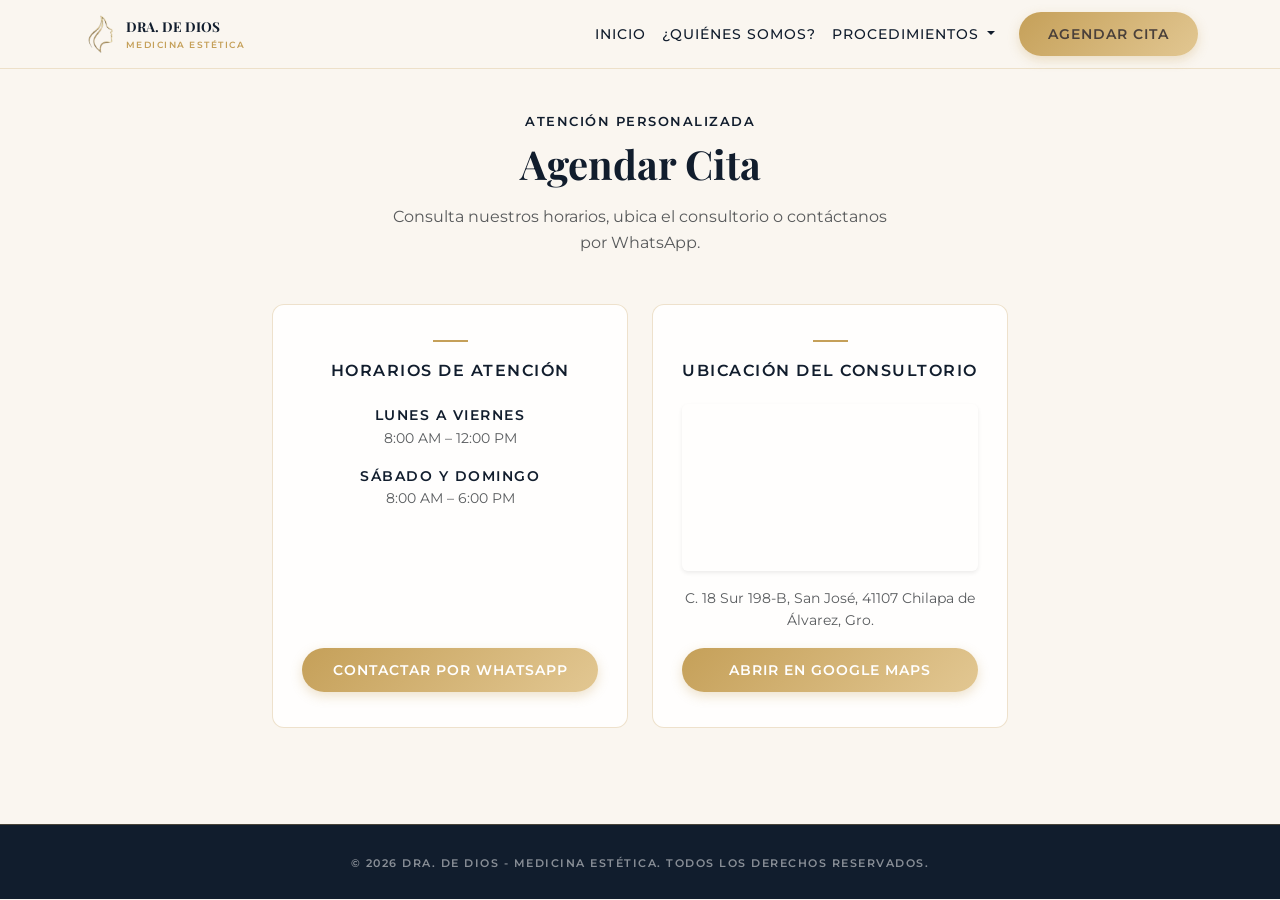
==== contacto-citas.html @ 8a77b9a0 "Add files via upload" ====
<!DOCTYPE html>
<html lang="es">
<head>
    <meta charset="UTF-8">
    <meta name="viewport" content="width=device-width, initial-scale=1.0">
    <title>Contacto y Citas - Dra. De Dios</title>
    <link rel="icon" type="image/png" href="imgs/icono.jpg">
    <link href="https://cdn.jsdelivr.net/npm/bootstrap@5.3.3/dist/css/bootstrap.min.css" rel="stylesheet">
    <link rel="stylesheet" href="estilos-index.css">
</head>
<body>

    <!-- 1. BARRA DE NAVEGACIÓN -->
    <header>
        <nav class="navbar navbar-expand-lg navegacion-principal fixed-top">
            <div class="container">
                <a class="navbar-brand d-flex align-items-center" href="index.html">
                    <img src="imgs/icono.jpg" alt="LogoDr" class="navegacion-logo-img me-2">
                    <div class="d-none d-sm-block text-start">
                        <span class="d-block fuente-marca fw-bold text-uppercase" style="font-size: 0.85rem;">Dra. De Dios</span>
                        <span class="d-block fuente-subtitulo-etiqueta" style="font-size: 0.55rem; color: var(--color-oro-principal);">Medicina Estética</span>
                    </div>
                </a>

                <button class="navbar-toggler" type="button" data-bs-toggle="collapse" data-bs-target="#menuNavegacion">
                    <span class="navbar-toggler-icon"></span>
                </button>

                <div class="collapse navbar-collapse" id="menuNavegacion">
                    <ul class="navbar-nav ms-auto align-items-center">
                        <li class="nav-item">
                            <a class="nav-link navegacion-enlace" href="index.html">Inicio</a>
                        </li>
                        <li class="nav-item">
                            <a class="nav-link navegacion-enlace" href="quienes-somos.html">¿Quiénes Somos?</a>
                        </li>
                        <li class="nav-item dropdown">
                            <a class="nav-link navegacion-enlace dropdown-toggle" href="#" role="button" data-bs-toggle="dropdown">
                                Procedimientos
                            </a>
                            <ul class="dropdown-menu desplegable-menu">
                                <li><a class="dropdown-item desplegable-item" href="faciales.html">Faciales</a></li>
                                <li><a class="dropdown-item desplegable-item" href="skincare.html">Skincare</a></li>
                            </ul>
                        </li>
                        <li class="nav-item ms-lg-3 mt-2 mt-lg-0">
                            <a class="btn boton-agendar-cita active" href="contacto-citas.html">Agendar Cita</a>
                        </li>
                    </ul>
                </div>
            </div>
        </nav>
    </header>

    <!-- 2. CONTENIDO PRINCIPAL -->
    <main class="container py-5 mt-5">
        
        <div class="text-center mb-5 pt-3">
            <span class="fuente-subtitulo-etiqueta d-block mb-2" style="font-size: 0.8rem;">Atención Personalizada</span>
            <h1 class="fuente-titulo-seccion display-6 fw-bold mb-3">Agendar Cita</h1>
            <p class="text-muted mx-auto" style="max-width: 500px;">
                Consulta nuestros horarios, ubica el consultorio o contáctanos por WhatsApp.
            </p>
        </div>

        <div class="row g-4 justify-content-center">
            
            <!-- TARJETA 1: HORARIOS -->
            <div class="col-md-4">
                <article class="tarjeta-informativa text-center d-flex flex-column justify-content-between h-100">
                    <div>
                        <div class="tarjeta-linea-decorativa mx-auto"></div>
                        <h2 class="fuente-subtitulo-etiqueta h6 mb-4">Horarios de Atención</h2>

                        <div class="mb-3">
                            <p class="fuente-subtitulo-etiqueta mb-0 small">Lunes a Viernes</p>
                            <p class="text-muted small mb-0">8:00 AM – 12:00 PM</p>
                        </div>

                        <div class="mb-4">
                            <p class="fuente-subtitulo-etiqueta mb-0 small">Sábado y Domingo</p>
                            <p class="text-muted small mb-0">8:00 AM – 6:00 PM</p>
                        </div>
                    </div>

                    <a href="https://wa.me/527561053792?text=Hola,%20me%20gustar%C3%ADa%20agendar%20una%20cita" 
                       target="_blank" 
                       class="btn boton-agendar-cita w-100 text-decoration-none mt-3">
                       Contactar por WhatsApp
                    </a>
                </article>
            </div>

            <!-- TARJETA 2: UBICACIÓN -->
            <div class="col-md-4">
                <article class="tarjeta-informativa text-center d-flex flex-column justify-content-between h-100">
                    <div>
                        <div class="tarjeta-linea-decorativa mx-auto"></div>
                        <h2 class="fuente-subtitulo-etiqueta h6 mb-4">Ubicación del Consultorio</h2>

                        <!-- Vista del Mapa embebido -->
                        <div class="ratio ratio-16x9 mb-3 rounded overflow-hidden shadow-sm">
                            <iframe 
                                src="https://maps.google.com/maps?q=17.591914,-99.173233&z=16&output=embed" 
                                style="border:0;" 
                                allowfullscreen="" 
                                loading="lazy">
                            </iframe>
                        </div>

                        <!-- Dirección escrita -->
                        <p class="text-muted small mb-0">
                            C. 18 Sur 198-B, San José, 41107 Chilapa de Álvarez, Gro.
                        </p>
                    </div>

                    <a href="https://maps.app.goo.gl/e6wotbNnZfLNRqmj9?g_st=aw" 
                       target="_blank" 
                       class="btn boton-agendar-cita w-100 text-decoration-none mt-3">
                       Abrir en Google Maps
                    </a>
                </article>
            </div>

        </div>
    </main>

    <!-- FOOTER -->
    <footer class="pie-pagina text-center py-4 mt-5">
        <div class="container">
            <small class="fuente-subtitulo-etiqueta text-white-50" style="font-size: 0.7rem;">
                &copy; 2026 Dra. De Dios - Medicina Estética. Todos los derechos reservados.
            </small>
        </div>
    </footer>

    <!-- Bootstrap JS para navegación móvil -->
    <script src="https://cdn.jsdelivr.net/npm/bootstrap@5.3.3/dist/js/bootstrap.bundle.min.js"></script>
</body>
</html>
---- estilos-index.css ----
@import url('https://fonts.googleapis.com/css2?family=Montserrat:wght@400;500;600&family=Playfair+Display:ital,wght@0,500;0,700;1,400&display=swap');

/* --- 1. VARIABLES DE DISEÑO --- */
:root {
    --color-oro-principal: #C5A059;
    --color-oro-brillo: #E2C792;
    --color-azul-marino: #111D2D;
    --color-fondo-nude: #FAF6F0;
    --color-tarjeta-bg: rgba(255, 255, 255, 0.85);
    --color-texto-cuerpo: #4A403A;
}

/* --- 2. ESTILOS GENERALES Y TIPOGRAFÍAS --- */
body {
    background-color: var(--color-fondo-nude);
    color: var(--color-texto-cuerpo);
    font-family: 'Montserrat', sans-serif;
    line-height: 1.6;
}

.fuente-marca, 
.fuente-titulo-seccion {
    font-family: 'Playfair Display', serif;
    color: var(--color-azul-marino);
}

.fuente-eslogan {
    font-family: 'Playfair Display', serif;
    font-style: italic;
    color: var(--color-oro-principal);
}

.fuente-subtitulo-etiqueta {
    color: var(--color-azul-marino);
    font-weight: 600;
    text-transform: uppercase;
    letter-spacing: 1.5px;
}

/* --- 3. BARRA DE NAVEGACIÓN --- */
.navegacion-principal {
    background: rgba(250, 246, 240, 0.95);
    backdrop-filter: blur(10px);
    border-bottom: 1px solid rgba(197, 160, 89, 0.25);
}

.navegacion-logo-img {
    height: 42px;
}

.navegacion-enlace {
    color: var(--color-azul-marino) !important;
    font-size: 0.88rem;
    text-transform: uppercase;
    letter-spacing: 1px;
    font-weight: 500;
    transition: color 0.3s ease;
}

.navegacion-enlace:hover, 
.desplegable-item:hover {
    color: var(--color-oro-principal) !important;
}

.desplegable-menu {
    border: 1px solid rgba(197, 160, 89, 0.2);
    box-shadow: 0 10px 25px rgba(0, 0, 0, 0.05);
    border-radius: 8px;
}

/* --- 4. SECCIÓN BIENVENIDA (HERO) --- */
.seccion-bienvenida {
    padding: 7rem 0 3rem;
}

.bienvenida-logo-img {
    max-width: 200px;
}

.bienvenida-nombre-doctora {
    font-size: 2.8rem;
    font-weight: 700;
}

.bienvenida-especialidad {
    font-size: 1.1rem;
    letter-spacing: 4px;
}

/* --- 5. SECCIÓN OVERVIEW / TARJETAS --- */
.seccion-overview {
    padding-bottom: 5rem;
}

.tarjeta-informativa {
    background: var(--color-tarjeta-bg);
    border: 1px solid rgba(197, 160, 89, 0.3);
    border-radius: 12px;
    padding: 2.2rem 1.8rem;
    height: 100%;
    transition: all 0.3s ease;
}

.tarjeta-informativa:hover {
    transform: translateY(-5px);
    background-color: var(--color-oro-principal);
    border-color: var(--color-oro-principal);
    box-shadow: 0 12px 30px rgba(197, 160, 89, 0.15);
}

.tarjeta-informativa:hover .fuente-subtitulo-etiqueta,
.tarjeta-informativa:hover p {
    color: #ffffff !important;
}

.tarjeta-linea-decorativa {
    width: 35px;
    height: 2px;
    background-color: var(--color-oro-principal);
    margin-bottom: 1.2rem;
}

/* --- 7. PÁGINA: QUIÉNES SOMOS --- */
.imagen-doctora {
    border-radius: 16px;
    border: 1px solid rgba(197, 160, 89, 0.3);
    box-shadow: 0 15px 35px rgba(0, 0, 0, 0.08);
    object-fit: cover;
    width: 100%;
    max-height: 520px;
}


.banner-cta {
    background: linear-gradient(135deg, var(--color-azul-marino), #1a2b42);
    border-radius: 16px;
    padding: 3.5rem 2rem;
    border: 1px solid rgba(197, 160, 89, 0.3);
}

/* --- 6. BOTONES Y PIE DE PÁGINA --- */
.boton-agendar-cita {
    background: linear-gradient(135deg, var(--color-oro-principal), var(--color-oro-brillo));
    color: #ffffff;
    border: none;
    padding: 0.75rem 1.8rem;
    border-radius: 50px;
    font-size: 0.85rem;
    text-transform: uppercase;
    letter-spacing: 1px;
    font-weight: 600;
    box-shadow: 0 4px 12px rgba(197, 160, 89, 0.3);
    transition: all 0.10s ease;
}

.boton-agendar-cita:hover {
    box-shadow: 0 6px 18px rgba(197, 160, 89, 0.5);
}

.pie-pagina {
    background-color: var(--color-azul-marino);
    color: var(--color-fondo-nude);
    border-top: 1px solid rgba(197, 160, 89, 0.3);
}
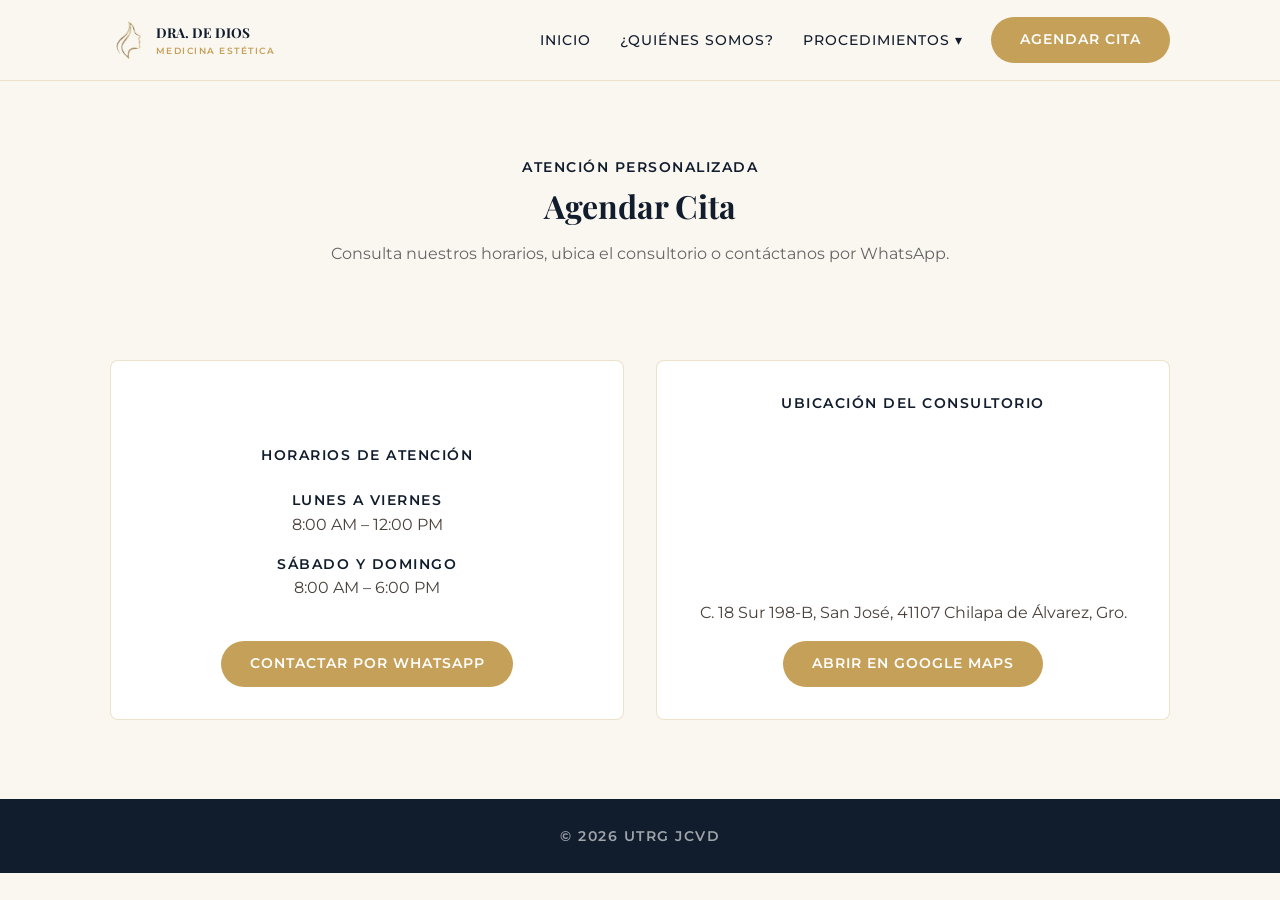
==== commit 6c3d94ee: "update" ====
--- a/contacto-citas.html
+++ b/contacto-citas.html
@@ -3,138 +3,100 @@
 <head>
     <meta charset="UTF-8">
     <meta name="viewport" content="width=device-width, initial-scale=1.0">
-    <title>Contacto y Citas - Dra. De Dios</title>
+    <title>Contacto y Citas</title>
     <link rel="icon" type="image/png" href="imgs/icono.jpg">
-    <link href="https://cdn.jsdelivr.net/npm/bootstrap@5.3.3/dist/css/bootstrap.min.css" rel="stylesheet">
     <link rel="stylesheet" href="estilos-index.css">
 </head>
 <body>
 
-    <!-- 1. BARRA DE NAVEGACIÓN -->
-    <header>
-        <nav class="navbar navbar-expand-lg navegacion-principal fixed-top">
-            <div class="container">
-                <a class="navbar-brand d-flex align-items-center" href="index.html">
-                    <img src="imgs/icono.jpg" alt="LogoDr" class="navegacion-logo-img me-2">
-                    <div class="d-none d-sm-block text-start">
-                        <span class="d-block fuente-marca fw-bold text-uppercase" style="font-size: 0.85rem;">Dra. De Dios</span>
-                        <span class="d-block fuente-subtitulo-etiqueta" style="font-size: 0.55rem; color: var(--color-oro-principal);">Medicina Estética</span>
-                    </div>
-                </a>
+    <header class="barra-navegacion">
+        <div class="contenedor contenedor-nav">
+            <a class="enlace-logo" href="index.html">
+                <img src="imgs/icono.jpg" alt="Logo" class="imagen-logo">
+                <div>
+                    <span class="fuente-titulo titulo-logo">Dra. De Dios</span>
+                    <span class="etiqueta-subtitulo subtitulo-logo">Medicina Estética</span>
+                </div>
+            </a>
 
-                <button class="navbar-toggler" type="button" data-bs-toggle="collapse" data-bs-target="#menuNavegacion">
-                    <span class="navbar-toggler-icon"></span>
-                </button>
+            <input type="checkbox" id="check-menu">
+            <label for="check-menu" class="boton-hamburguesa">
+                <span></span>
+                <span></span>
+                <span></span>
+            </label>
 
-                <div class="collapse navbar-collapse" id="menuNavegacion">
-                    <ul class="navbar-nav ms-auto align-items-center">
-                        <li class="nav-item">
-                            <a class="nav-link navegacion-enlace" href="index.html">Inicio</a>
-                        </li>
-                        <li class="nav-item">
-                            <a class="nav-link navegacion-enlace" href="quienes-somos.html">¿Quiénes Somos?</a>
-                        </li>
-                        <li class="nav-item dropdown">
-                            <a class="nav-link navegacion-enlace dropdown-toggle" href="#" role="button" data-bs-toggle="dropdown">
-                                Procedimientos
-                            </a>
-                            <ul class="dropdown-menu desplegable-menu">
-                                <li><a class="dropdown-item desplegable-item" href="faciales.html">Faciales</a></li>
-                                <li><a class="dropdown-item desplegable-item" href="skincare.html">Skincare</a></li>
-                            </ul>
-                        </li>
-                        <li class="nav-item ms-lg-3 mt-2 mt-lg-0">
-                            <a class="btn boton-agendar-cita active" href="contacto-citas.html">Agendar Cita</a>
-                        </li>
+            <ul class="lista-menu">
+                <li><a class="enlace-menu" href="index.html">Inicio</a></li>
+                <li><a class="enlace-menu" href="quienes-somos.html">¿Quiénes Somos?</a></li>
+                
+                <li class="menu-desplegable">
+                    <a class="enlace-menu" href="#">Procedimientos ▾</a>
+                    <ul class="sub-menu">
+                        <li><a class="enlace-sub-menu" href="faciales.html">Faciales</a></li>
+                        <li><a class="enlace-sub-menu" href="skincare.html">Skincare</a></li>
+                        <!-- <li><a class="dropdown-item desplegable-item" href="peelings.html">Peelings</a></li> -->
+                        <!-- <li><a class="dropdown-item desplegable-item" href="labios.html">Labios</a></li> -->
+                        <!-- <li><a class="dropdown-item desplegable-item" href="manchas.html">Manchas</a></li>-->
                     </ul>
-                </div>
-            </div>
-        </nav>
+                </li>
+
+                <li><a class="boton-cita" href="contacto-citas.html">Agendar Cita</a></li>
+            </ul>
+        </div>
     </header>
 
-    <!-- 2. CONTENIDO PRINCIPAL -->
-    <main class="container py-5 mt-5">
-        
-        <div class="text-center mb-5 pt-3">
-            <span class="fuente-subtitulo-etiqueta d-block mb-2" style="font-size: 0.8rem;">Atención Personalizada</span>
-            <h1 class="fuente-titulo-seccion display-6 fw-bold mb-3">Agendar Cita</h1>
-            <p class="text-muted mx-auto" style="max-width: 500px;">
-                Consulta nuestros horarios, ubica el consultorio o contáctanos por WhatsApp.
-            </p>
+    <main class="contenedor">
+        <div class="centrar-texto seccion-inicio">
+            <span class="etiqueta-subtitulo">Atención Personalizada</span>
+            <h1 class="fuente-titulo">Agendar Cita</h1>
+            <p class="texto-explicativo">Consulta nuestros horarios, ubica el consultorio o contáctanos por WhatsApp.</p>
         </div>
 
-        <div class="row g-4 justify-content-center">
-            
-            <!-- TARJETA 1: HORARIOS -->
-            <div class="col-md-4">
-                <article class="tarjeta-informativa text-center d-flex flex-column justify-content-between h-100">
-                    <div>
-                        <div class="tarjeta-linea-decorativa mx-auto"></div>
-                        <h2 class="fuente-subtitulo-etiqueta h6 mb-4">Horarios de Atención</h2>
+        <div class="contacto-grid">
+            <article class="tarjeta-info centrar-texto">
+                <br>
+                <br>
+                <h2 class="etiqueta-subtitulo">Horarios de Atención</h2>
 
-                        <div class="mb-3">
-                            <p class="fuente-subtitulo-etiqueta mb-0 small">Lunes a Viernes</p>
-                            <p class="text-muted small mb-0">8:00 AM – 12:00 PM</p>
-                        </div>
+                <div class="bloque-horario" style="margin-top: 1.5rem;">
+                    <p class="etiqueta-subtitulo">Lunes a Viernes</p>
+                    <p>8:00 AM – 12:00 PM</p>
+                </div>
 
-                        <div class="mb-4">
-                            <p class="fuente-subtitulo-etiqueta mb-0 small">Sábado y Domingo</p>
-                            <p class="text-muted small mb-0">8:00 AM – 6:00 PM</p>
-                        </div>
-                    </div>
+                <div class="bloque-horario">
+                    <p class="etiqueta-subtitulo">Sábado y Domingo</p>
+                    <p>8:00 AM – 6:00 PM</p>
+                </div>
 
-                    <a href="https://wa.me/527561053792?text=Hola,%20me%20gustar%C3%ADa%20agendar%20una%20cita" 
-                       target="_blank" 
-                       class="btn boton-agendar-cita w-100 text-decoration-none mt-3">
-                       Contactar por WhatsApp
-                    </a>
-                </article>
-            </div>
+                <a href="https://wa.me/527561053792?text=Hola,%20me%20gustar%C3%ADa%20agendar%20una%20cita" target="_blank" class="boton-cita" style="margin-top: 1.5rem;">
+                   Contactar por WhatsApp
+                </a>
+            </article>
 
-            <!-- TARJETA 2: UBICACIÓN -->
-            <div class="col-md-4">
-                <article class="tarjeta-informativa text-center d-flex flex-column justify-content-between h-100">
-                    <div>
-                        <div class="tarjeta-linea-decorativa mx-auto"></div>
-                        <h2 class="fuente-subtitulo-etiqueta h6 mb-4">Ubicación del Consultorio</h2>
+            <article class="tarjeta-info centrar-texto">           
+                <h2 class="etiqueta-subtitulo">Ubicación del Consultorio</h2>
 
-                        <!-- Vista del Mapa embebido -->
-                        <div class="ratio ratio-16x9 mb-3 rounded overflow-hidden shadow-sm">
-                            <iframe 
-                                src="https://maps.google.com/maps?q=17.591914,-99.173233&z=16&output=embed" 
-                                style="border:0;" 
-                                allowfullscreen="" 
-                                loading="lazy">
-                            </iframe>
-                        </div>
+                <div class="mapa-iframe" style="margin-top: 1rem;">
+                    <iframe src="https://maps.google.com/maps?q=17.591914,-99.173233&z=16&output=embed" allowfullscreen="" loading="lazy"></iframe>
+                </div>
 
-                        <!-- Dirección escrita -->
-                        <p class="text-muted small mb-0">
-                            C. 18 Sur 198-B, San José, 41107 Chilapa de Álvarez, Gro.
-                        </p>
-                    </div>
+                <p style="margin-bottom: 1rem;">C. 18 Sur 198-B, San José, 41107 Chilapa de Álvarez, Gro.</p>
 
-                    <a href="https://maps.app.goo.gl/e6wotbNnZfLNRqmj9?g_st=aw" 
-                       target="_blank" 
-                       class="btn boton-agendar-cita w-100 text-decoration-none mt-3">
-                       Abrir en Google Maps
-                    </a>
-                </article>
-            </div>
-
+                <a href="https://maps.app.goo.gl/e6wotbNnZfLNRqmj9?g_st=aw" target="_blank" class="boton-cita">
+                   Abrir en Google Maps
+                </a>
+            </article>
         </div>
     </main>
 
-    <!-- FOOTER -->
-    <footer class="pie-pagina text-center py-4 mt-5">
-        <div class="container">
-            <small class="fuente-subtitulo-etiqueta text-white-50" style="font-size: 0.7rem;">
-                &copy; 2026 Dra. De Dios - Medicina Estética. Todos los derechos reservados.
+    <footer class="pie-pagina centrar-texto">
+        <div class="contenedor">
+            <small class="etiqueta-subtitulo">
+                &copy; 2026 UTRG JCVD
             </small>
         </div>
     </footer>
 
-    <!-- Bootstrap JS para navegación móvil -->
-    <script src="https://cdn.jsdelivr.net/npm/bootstrap@5.3.3/dist/js/bootstrap.bundle.min.js"></script>
 </body>
 </html>
--- a/estilos-index.css
+++ b/estilos-index.css
@@ -1,164 +1,347 @@
 @import url('https://fonts.googleapis.com/css2?family=Montserrat:wght@400;500;600&family=Playfair+Display:ital,wght@0,500;0,700;1,400&display=swap');
 
-/* --- 1. VARIABLES DE DISEÑO --- */
+* {
+    box-sizing: border-box;
+    margin: 0;
+    padding: 0;
+}
+
 :root {
-    --color-oro-principal: #C5A059;
-    --color-oro-brillo: #E2C792;
-    --color-azul-marino: #111D2D;
-    --color-fondo-nude: #FAF6F0;
-    --color-tarjeta-bg: rgba(255, 255, 255, 0.85);
-    --color-texto-cuerpo: #4A403A;
-}
-
-/* --- 2. ESTILOS GENERALES Y TIPOGRAFÍAS --- */
+    --color-oro: #C5A059;
+    --color-oro-claro: #E2C792;
+    --color-azul: #111D2D;
+    --color-fondo: #FAF6F0;
+    --color-blanco: #ffffff;
+    --color-texto: #4A403A;
+}
+
 body {
-    background-color: var(--color-fondo-nude);
-    color: var(--color-texto-cuerpo);
+    background-color: var(--color-fondo);
+    color: var(--color-texto);
     font-family: 'Montserrat', sans-serif;
     line-height: 1.6;
-}
-
-.fuente-marca, 
-.fuente-titulo-seccion {
+    padding-top: 90px;
+}
+
+.contenedor {
+    max-width: 1100px;
+    margin: 0 auto;
+    padding: 0 20px;
+}
+
+.centrar-texto {
+    text-align: center;
+}
+
+.fuente-titulo {
     font-family: 'Playfair Display', serif;
-    color: var(--color-azul-marino);
-}
-
-.fuente-eslogan {
+    color: var(--color-azul);
+}
+
+.fuente-frase {
     font-family: 'Playfair Display', serif;
     font-style: italic;
-    color: var(--color-oro-principal);
-}
-
-.fuente-subtitulo-etiqueta {
-    color: var(--color-azul-marino);
+    color: var(--color-oro);
+    font-size: 1.2rem;
+    margin-top: 10px;
+}
+
+.etiqueta-subtitulo {
+    color: var(--color-azul);
     font-weight: 600;
     text-transform: uppercase;
     letter-spacing: 1.5px;
-}
-
-/* --- 3. BARRA DE NAVEGACIÓN --- */
-.navegacion-principal {
-    background: rgba(250, 246, 240, 0.95);
-    backdrop-filter: blur(10px);
+    font-size: 0.85rem;
+}
+
+.titulo-logo {
+    display: block;
+    font-weight: bold;
+    text-transform: uppercase;
+    font-size: 0.85rem;
+}
+
+.subtitulo-logo {
+    display: block;
+    font-size: 0.55rem;
+    color: var(--color-oro);
+}
+
+/* NAVEGACIÓN */
+.barra-navegacion {
+    position: fixed;
+    top: 0;
+    left: 0;
+    width: 100%;
+    background-color: var(--color-fondo);
     border-bottom: 1px solid rgba(197, 160, 89, 0.25);
-}
-
-.navegacion-logo-img {
+    z-index: 1000;
+}
+
+.contenedor-nav {
+    display: flex;
+    justify-content: space-between;
+    align-items: center;
+    height: 80px;
+}
+
+.enlace-logo {
+    display: flex;
+    align-items: center;
+    text-decoration: none;
+    color: var(--color-azul);
+    gap: 10px;
+}
+
+.imagen-logo {
     height: 42px;
 }
 
-.navegacion-enlace {
-    color: var(--color-azul-marino) !important;
+#check-menu {
+    display: none;
+}
+
+.boton-hamburguesa {
+    display: none;
+    flex-direction: column;
+    justify-content: space-between;
+    width: 26px;
+    height: 18px;
+    cursor: pointer;
+}
+
+.boton-hamburguesa span {
+    display: block;
+    height: 2px;
+    width: 100%;
+    background-color: var(--color-azul);
+}
+
+.lista-menu {
+    list-style: none;
+    display: flex;
+    align-items: center;
+    gap: 1.8rem;
+}
+
+.enlace-menu {
+    text-decoration: none;
+    color: var(--color-azul);
     font-size: 0.88rem;
     text-transform: uppercase;
     letter-spacing: 1px;
     font-weight: 500;
-    transition: color 0.3s ease;
-}
-
-.navegacion-enlace:hover, 
-.desplegable-item:hover {
-    color: var(--color-oro-principal) !important;
-}
-
-.desplegable-menu {
+}
+
+.enlace-menu:hover, .enlace-menu.activo, .enlace-sub-menu:hover {
+    color: var(--color-oro);
+}
+
+.menu-desplegable {
+    position: relative;
+}
+
+.sub-menu {
+    position: absolute;
+    top: 100%;
+    left: 0;
+    background-color: var(--color-blanco);
+    list-style: none;
+    min-width: 150px;
     border: 1px solid rgba(197, 160, 89, 0.2);
-    box-shadow: 0 10px 25px rgba(0, 0, 0, 0.05);
+    box-shadow: 0 4px 10px rgba(0, 0, 0, 0.05);
+    border-radius: 6px;
+    display: none;
+    padding: 0.5rem 0;
+}
+
+.menu-desplegable:hover .sub-menu {
+    display: block;
+}
+
+.enlace-sub-menu {
+    display: block;
+    padding: 0.5rem 1rem;
+    color: var(--color-azul);
+    text-decoration: none;
+    font-size: 0.85rem;
+}
+
+/* SECCIONES Y CONTENIDO */
+.seccion-inicio {
+    padding: 4rem 0 2rem;
+    text-align: center;
+}
+
+.logo-bienvenida {
+    max-width: 180px;
+    margin-bottom: 1rem;
+}
+
+.nombre-doctora {
+    font-size: 2.5rem;
+}
+
+.seccion-contenido {
+    padding: 2rem 0 4rem;
+}
+
+.texto-explicativo {
+    max-width: 650px;
+    margin: 10px auto 30px;
+    color: #666;
+}
+
+.tarjetas-grid {
+    display: grid;
+    grid-template-columns: repeat(auto-fit, minmax(280px, 1fr));
+    gap: 1.5rem;
+    margin-top: 2rem;
+}
+
+.tarjeta-info {
+    background: var(--color-blanco);
+    border: 1px solid rgba(197, 160, 89, 0.3);
     border-radius: 8px;
-}
-
-/* --- 4. SECCIÓN BIENVENIDA (HERO) --- */
-.seccion-bienvenida {
-    padding: 7rem 0 3rem;
-}
-
-.bienvenida-logo-img {
-    max-width: 200px;
-}
-
-.bienvenida-nombre-doctora {
-    font-size: 2.8rem;
-    font-weight: 700;
-}
-
-.bienvenida-especialidad {
-    font-size: 1.1rem;
-    letter-spacing: 4px;
-}
-
-/* --- 5. SECCIÓN OVERVIEW / TARJETAS --- */
-.seccion-overview {
-    padding-bottom: 5rem;
-}
-
-.tarjeta-informativa {
-    background: var(--color-tarjeta-bg);
+    padding: 2rem 1.5rem;
+    display: flex;
+    flex-direction: column;
+    justify-content: space-between;
+    transition: 0.3s;
+    margin-bottom: 15px;
+    display: block
+}
+
+.tarjeta-info:hover {
+    transform: translateY(-3px);
+    background-color: var(--color-oro);
+    border-color: var(--color-oro);
+    
+}
+
+.tarjeta-info:hover .etiqueta-subtitulo, 
+.tarjeta-info:hover p {
+    color: var(--color-blanco);
+
+}
+
+.imagen-tarjeta {
+    width: 100%;
+    height: 180px;
+    object-fit: cover;
+    border-radius: 6px;
+    margin-bottom: 1rem;
+}
+
+/* SECCIÓN SOBRE MÍ Y CONTACTO */
+.seccion-nosotros {
+    display: grid;
+    grid-template-columns: 1fr 1fr;
+    gap: 2rem;
+    align-items: center;
+    margin: 3rem 0;
+}
+
+.foto-doctora {
+    width: 100%;
+    border-radius: 12px;
     border: 1px solid rgba(197, 160, 89, 0.3);
+}
+
+.cuadro-azul {
+    background-color: var(--color-azul);
+    color: var(--color-blanco);
     border-radius: 12px;
-    padding: 2.2rem 1.8rem;
-    height: 100%;
-    transition: all 0.3s ease;
-}
-
-.tarjeta-informativa:hover {
-    transform: translateY(-5px);
-    background-color: var(--color-oro-principal);
-    border-color: var(--color-oro-principal);
-    box-shadow: 0 12px 30px rgba(197, 160, 89, 0.15);
-}
-
-.tarjeta-informativa:hover .fuente-subtitulo-etiqueta,
-.tarjeta-informativa:hover p {
-    color: #ffffff !important;
-}
-
-.tarjeta-linea-decorativa {
-    width: 35px;
-    height: 2px;
-    background-color: var(--color-oro-principal);
-    margin-bottom: 1.2rem;
-}
-
-/* --- 7. PÁGINA: QUIÉNES SOMOS --- */
-.imagen-doctora {
-    border-radius: 16px;
-    border: 1px solid rgba(197, 160, 89, 0.3);
-    box-shadow: 0 15px 35px rgba(0, 0, 0, 0.08);
-    object-fit: cover;
-    width: 100%;
-    max-height: 520px;
-}
-
-
-.banner-cta {
-    background: linear-gradient(135deg, var(--color-azul-marino), #1a2b42);
-    border-radius: 16px;
-    padding: 3.5rem 2rem;
-    border: 1px solid rgba(197, 160, 89, 0.3);
-}
-
-/* --- 6. BOTONES Y PIE DE PÁGINA --- */
-.boton-agendar-cita {
-    background: linear-gradient(135deg, var(--color-oro-principal), var(--color-oro-brillo));
-    color: #ffffff;
+    padding: 3rem 1.5rem;
+    margin: 3rem 0;
+}
+
+.cuadro-azul p {
+    margin: 10px 0 20px;
+    opacity: 0.8;
+}
+
+.boton-cita {
+    background-color: var(--color-oro);
+    color: var(--color-blanco);
+    text-decoration: none;
     border: none;
     padding: 0.75rem 1.8rem;
-    border-radius: 50px;
+    border-radius: 30px;
     font-size: 0.85rem;
     text-transform: uppercase;
     letter-spacing: 1px;
     font-weight: 600;
-    box-shadow: 0 4px 12px rgba(197, 160, 89, 0.3);
-    transition: all 0.10s ease;
-}
-
-.boton-agendar-cita:hover {
-    box-shadow: 0 6px 18px rgba(197, 160, 89, 0.5);
-}
-
+    display: inline-block;
+    transition: 0.2s;
+}
+
+.boton-cita:hover {
+    background-color: var(--color-oro-claro);
+}
+
+.contacto-grid {
+    display: grid;
+    grid-template-columns: 1fr 1fr;
+    gap: 2rem;
+    margin: 2rem 0 4rem;
+}
+
+.bloque-horario {
+    margin-bottom: 1rem;
+}
+
+.mapa-iframe iframe {
+    width: 100%;
+    height: 145px;
+    border: none;
+    border-radius: 6px;
+    margin-bottom: 1rem;
+}
+
+/* PIE DE PÁGINA */
 .pie-pagina {
-    background-color: var(--color-azul-marino);
-    color: var(--color-fondo-nude);
-    border-top: 1px solid rgba(197, 160, 89, 0.3);
+    background-color: var(--color-azul);
+    padding: 1.5rem 0;
+    margin-top: 3rem;
+}
+
+.pie-pagina small {
+    color: rgba(255, 255, 255, 0.6);
+}
+
+/* MÓVIL */
+@media (max-width: 768px) {
+    .boton-hamburguesa {
+        display: flex;
+    }
+
+    .lista-menu {
+        display: none;
+        position: absolute;
+        top: 100%;
+        left: 0;
+        width: 100%;
+        background-color: var(--color-fondo);
+        flex-direction: column;
+        padding: 1.5rem 0;
+        box-shadow: 0 4px 10px rgba(0, 0, 0, 0.05);
+    }
+
+    #check-menu:checked ~ .lista-menu {
+        display: flex;
+    }
+
+    .sub-menu {
+        position: static;
+        box-shadow: none;
+        background: transparent;
+        border: none;
+        text-align: center;
+    }
+
+    .seccion-nosotros,
+    .contacto-grid {
+        grid-template-columns: 1fr;
+    }
 }
